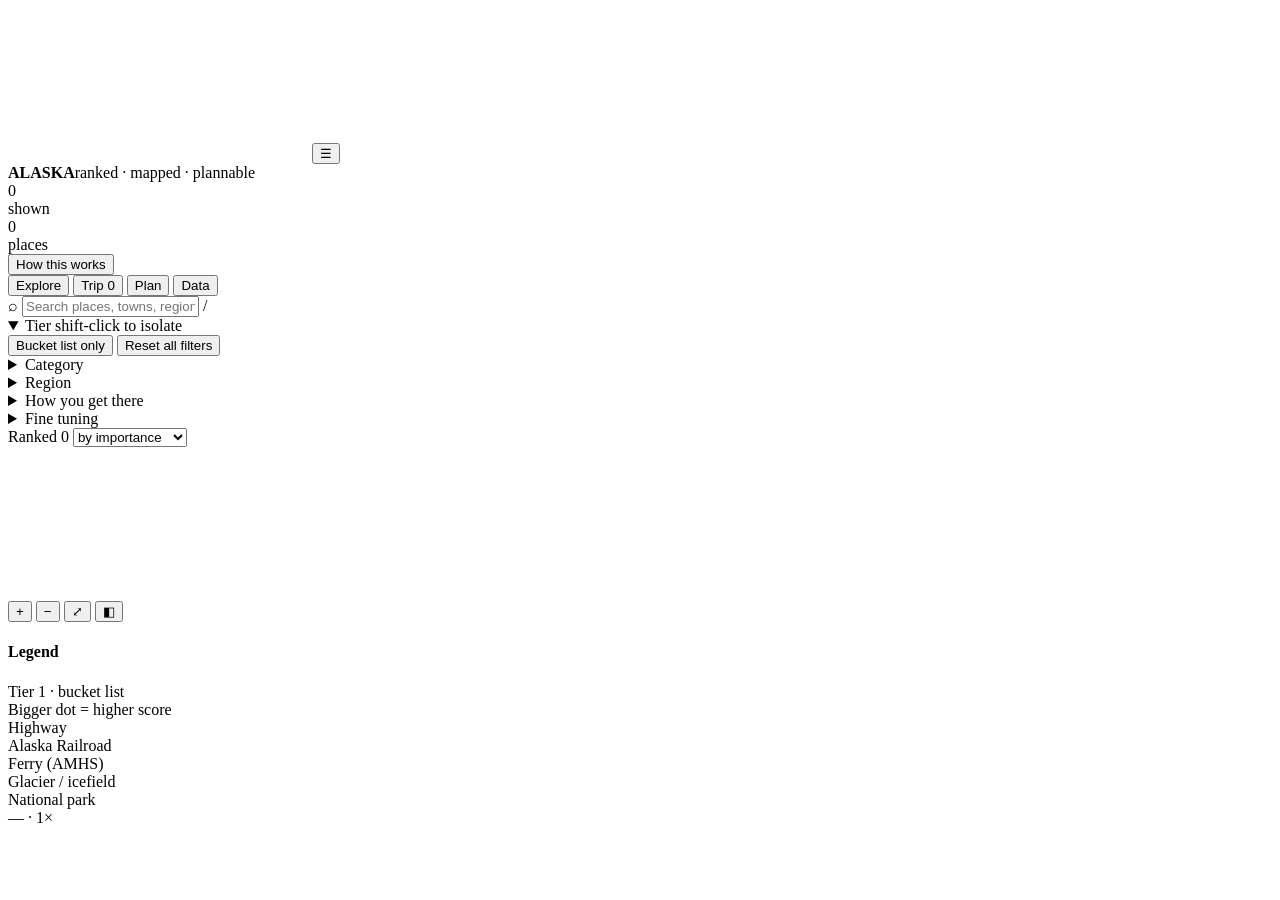
==== src/index.html @ a1f35513 "Alaska interactive trip map: projected canvas basemap + ranked attractions" ====
<!doctype html>
<html lang="en">
<head>
<meta charset="utf-8">
<meta name="viewport" content="width=device-width,initial-scale=1,maximum-scale=1,viewport-fit=cover">
<title>ALASKA — every place worth going, ranked and mapped</title>
<meta name="description" content="An interactive, ranked map of Alaska's attractions — glaciers, bears, aurora, parks, drives and towns — with a seasonal planner and a trip builder. One HTML file, no servers.">
<meta name="theme-color" content="#05080f">
<meta property="og:title" content="ALASKA — every place worth going, ranked and mapped">
<meta property="og:description" content="Ranked interactive map + trip planner for Alaska.">
<link rel="icon" href="data:image/svg+xml,%3Csvg xmlns='http://www.w3.org/2000/svg' viewBox='0 0 32 32'%3E%3Crect width='32' height='32' rx='7' fill='%23070c16'/%3E%3Cpath d='M4 21l6-9 4 5 3-4 5 6 6-11' stroke='%2352ffb8' stroke-width='2.4' fill='none' stroke-linejoin='round'/%3E%3C/svg%3E">
<style>/*__CSS__*/</style>
</head>
<body>
<div id="app">

  <header>
    <canvas id="auroraCanvas"></canvas>
    <button class="hbtn" id="mobToggle" title="Menu">☰</button>
    <div class="brand"><b>ALASKA</b><span class="sub">ranked · mapped · plannable</span></div>
    <div class="hstat">
      <div><div class="v" id="hCount">0</div><div class="k">shown</div></div>
      <div><div class="v" id="hTotal">0</div><div class="k">places</div></div>
      <button class="hbtn" id="hHelp">How this works</button>
    </div>
  </header>

  <aside>
    <div class="tabs">
      <button class="on" data-tab="explore">Explore</button>
      <button data-tab="trip">Trip <span class="n" id="tripN">0</span></button>
      <button data-tab="plan">Plan</button>
      <button data-tab="data">Data</button>
    </div>

    <!-- ══ explore ══ -->
    <div class="pane on" id="pane-explore">
      <div class="searchbar"><div class="wrap">
        <span class="ico">⌕</span>
        <input id="q" placeholder="Search places, towns, regions…" autocomplete="off" spellcheck="false">
        <span class="kbd">/</span>
      </div></div>

      <div class="scroll">
        <details class="sec" open><summary>Tier <span class="tag">shift-click to isolate</span></summary>
          <div class="body"><div class="chips" id="fTiers"></div>
            <div class="rowbtns"><button class="tbtn" id="btnT1">Bucket list only</button>
              <button class="tbtn" id="btnAllCats">Reset all filters</button></div>
          </div></details>

        <details class="sec"><summary>Category <span class="tag" id="tagCats"></span></summary>
          <div class="body"><div class="chips" id="fCats"></div></div></details>

        <details class="sec"><summary>Region <span class="tag" id="tagRegions"></span></summary>
          <div class="body"><div class="chips" id="fRegions"></div></div></details>

        <details class="sec"><summary>How you get there</summary>
          <div class="body"><div class="chips" id="fAccess"></div></div></details>

        <details class="sec"><summary>Fine tuning</summary>
          <div class="body">
            <div class="slab"><label>Min score</label><span class="val" id="impV">any</span></div>
            <input type="range" id="impR" min="0" max="95" step="5" value="0">
            <div class="slab"><label>Max time</label><span class="val" id="hourV">any</span></div>
            <input type="range" id="hourR" min="1" max="48" step="1" value="48">
            <label class="switch"><input type="checkbox" id="swKid"><span>Kid-friendly only</span></label>
            <label class="switch"><input type="checkbox" id="swBook"><span>No advance booking</span></label>
            <label class="switch"><input type="checkbox" id="swDim" checked><span>Dim out-of-season</span></label>
            <label class="switch"><input type="checkbox" id="swGhost" checked><span>Ghost filtered pins</span></label>
          </div></details>

        <div class="listhead">Ranked <span id="count">0</span>
          <select id="sortSel">
            <option value="rank">by importance</option>
            <option value="name">A–Z</option>
            <option value="time">by time needed</option>
            <option value="region">by region</option>
            <option value="cat">by category</option>
          </select>
        </div>
        <div id="list"></div>
      </div>
    </div>

    <!-- ══ trip ══ -->
    <div class="pane" id="pane-trip"><div class="scroll"><div class="trip" id="tripBody"></div></div></div>

    <!-- ══ plan ══ -->
    <div class="pane" id="pane-plan"><div class="scroll"><div class="trip" id="planBody"></div></div></div>

    <!-- ══ data ══ -->
    <div class="pane" id="pane-data"><div class="scroll"><div class="trip" id="dataBody"></div></div></div>
  </aside>

  <main>
    <canvas id="map"></canvas>
    <div id="tip"></div>
    <div id="detail"></div>

    <div class="mapui ctrls">
      <button class="cbtn" id="zoomIn" title="Zoom in">+</button>
      <button class="cbtn" id="zoomOut" title="Zoom out">−</button>
      <button class="cbtn" id="zoomFit" title="Fit Alaska (F)">⤢</button>
      <button class="cbtn" id="layerBtn" title="Layers">◧</button>
      <div id="layerPop"><div id="layers"></div></div>
    </div>

    <div class="mapui legend">
      <h4>Legend</h4>
      <div class="lg"><i style="background:#52ffb8"></i>Tier 1 · bucket list</div>
      <div class="lg"><i style="background:#7fd8ff"></i>Bigger dot = higher score</div>
      <div class="lg"><span class="ln" style="border-color:#ffcd6e"></span>Highway</div>
      <div class="lg"><span class="ln" style="border-color:#a78bfa;border-top-style:dashed"></span>Alaska Railroad</div>
      <div class="lg"><span class="ln" style="border-color:#7fd8ff;border-top-style:dotted"></span>Ferry (AMHS)</div>
      <div class="lg"><i style="background:rgba(150,225,255,.55);border-radius:2px"></i>Glacier / icefield</div>
      <div class="lg"><i style="background:rgba(74,222,128,.35);border-radius:2px"></i>National park</div>
    </div>

    <div class="mapui monthbar">
      <div class="mrow" id="months"></div>
      <div class="minfo" id="minfo"></div>
    </div>

    <div class="scalebar">
      <span id="scaleTxt">—</span> · <span id="zoomLbl">1×</span>
      <div class="bar" id="scaleBar" style="width:60px"></div>
    </div>
  </main>
</div>

<div id="modal"><div class="box" id="modalBox"></div></div>
<div class="toast" id="toast"></div>

<script>/*__JS__*/</script>
</body>
</html>
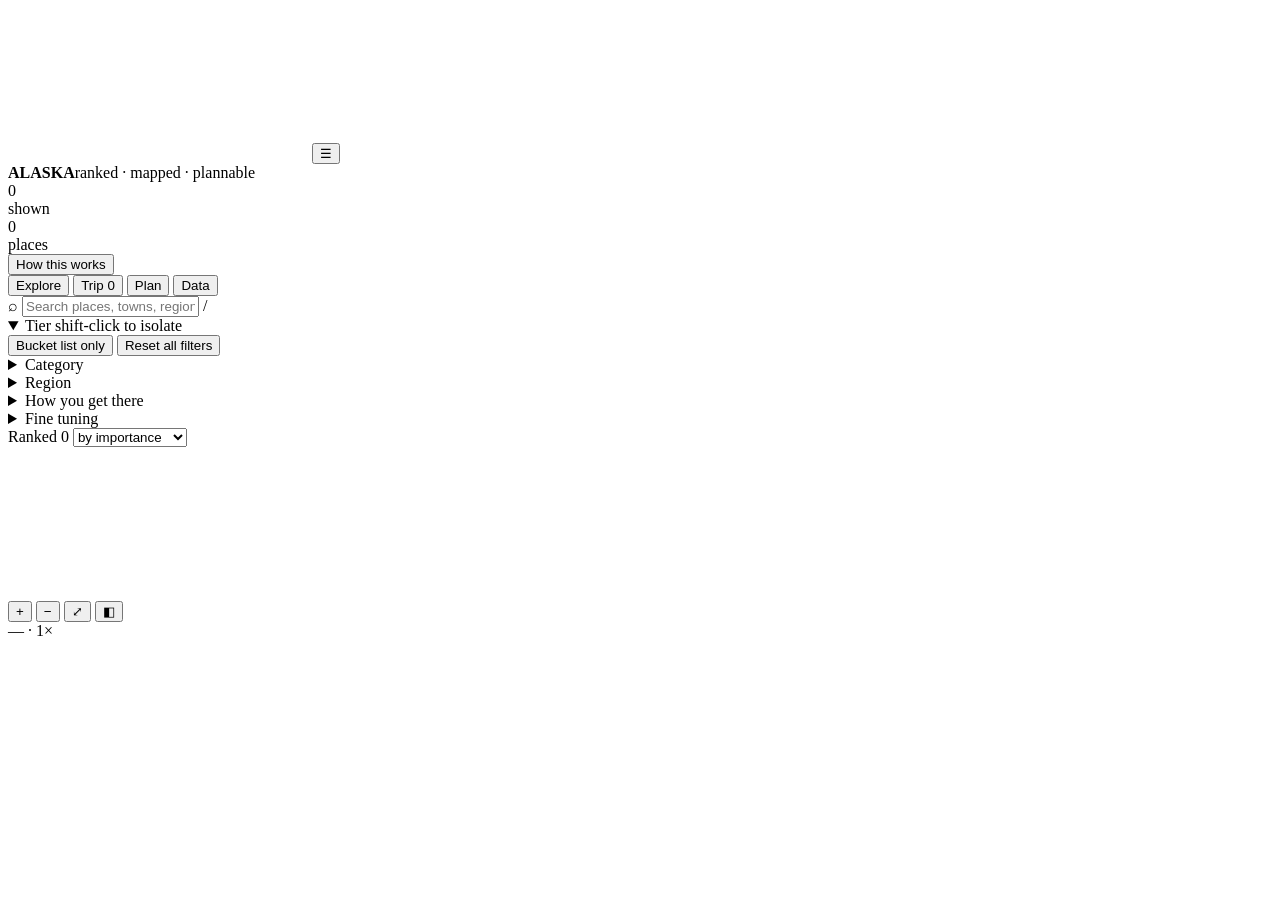
==== commit 514c3c31: "Pin system: shape=importance, colour=5 families, 23 canvas glyphs; zoom-gated disclosure" ====
--- a/src/index.html
+++ b/src/index.html
@@ -105,16 +105,7 @@
       <div id="layerPop"><div id="layers"></div></div>
     </div>
 
-    <div class="mapui legend">
-      <h4>Legend</h4>
-      <div class="lg"><i style="background:#52ffb8"></i>Tier 1 · bucket list</div>
-      <div class="lg"><i style="background:#7fd8ff"></i>Bigger dot = higher score</div>
-      <div class="lg"><span class="ln" style="border-color:#ffcd6e"></span>Highway</div>
-      <div class="lg"><span class="ln" style="border-color:#a78bfa;border-top-style:dashed"></span>Alaska Railroad</div>
-      <div class="lg"><span class="ln" style="border-color:#7fd8ff;border-top-style:dotted"></span>Ferry (AMHS)</div>
-      <div class="lg"><i style="background:rgba(150,225,255,.55);border-radius:2px"></i>Glacier / icefield</div>
-      <div class="lg"><i style="background:rgba(74,222,128,.35);border-radius:2px"></i>National park</div>
-    </div>
+    <div class="mapui legend"><div id="legendBody"></div></div>
 
     <div class="mapui monthbar">
       <div class="mrow" id="months"></div>
